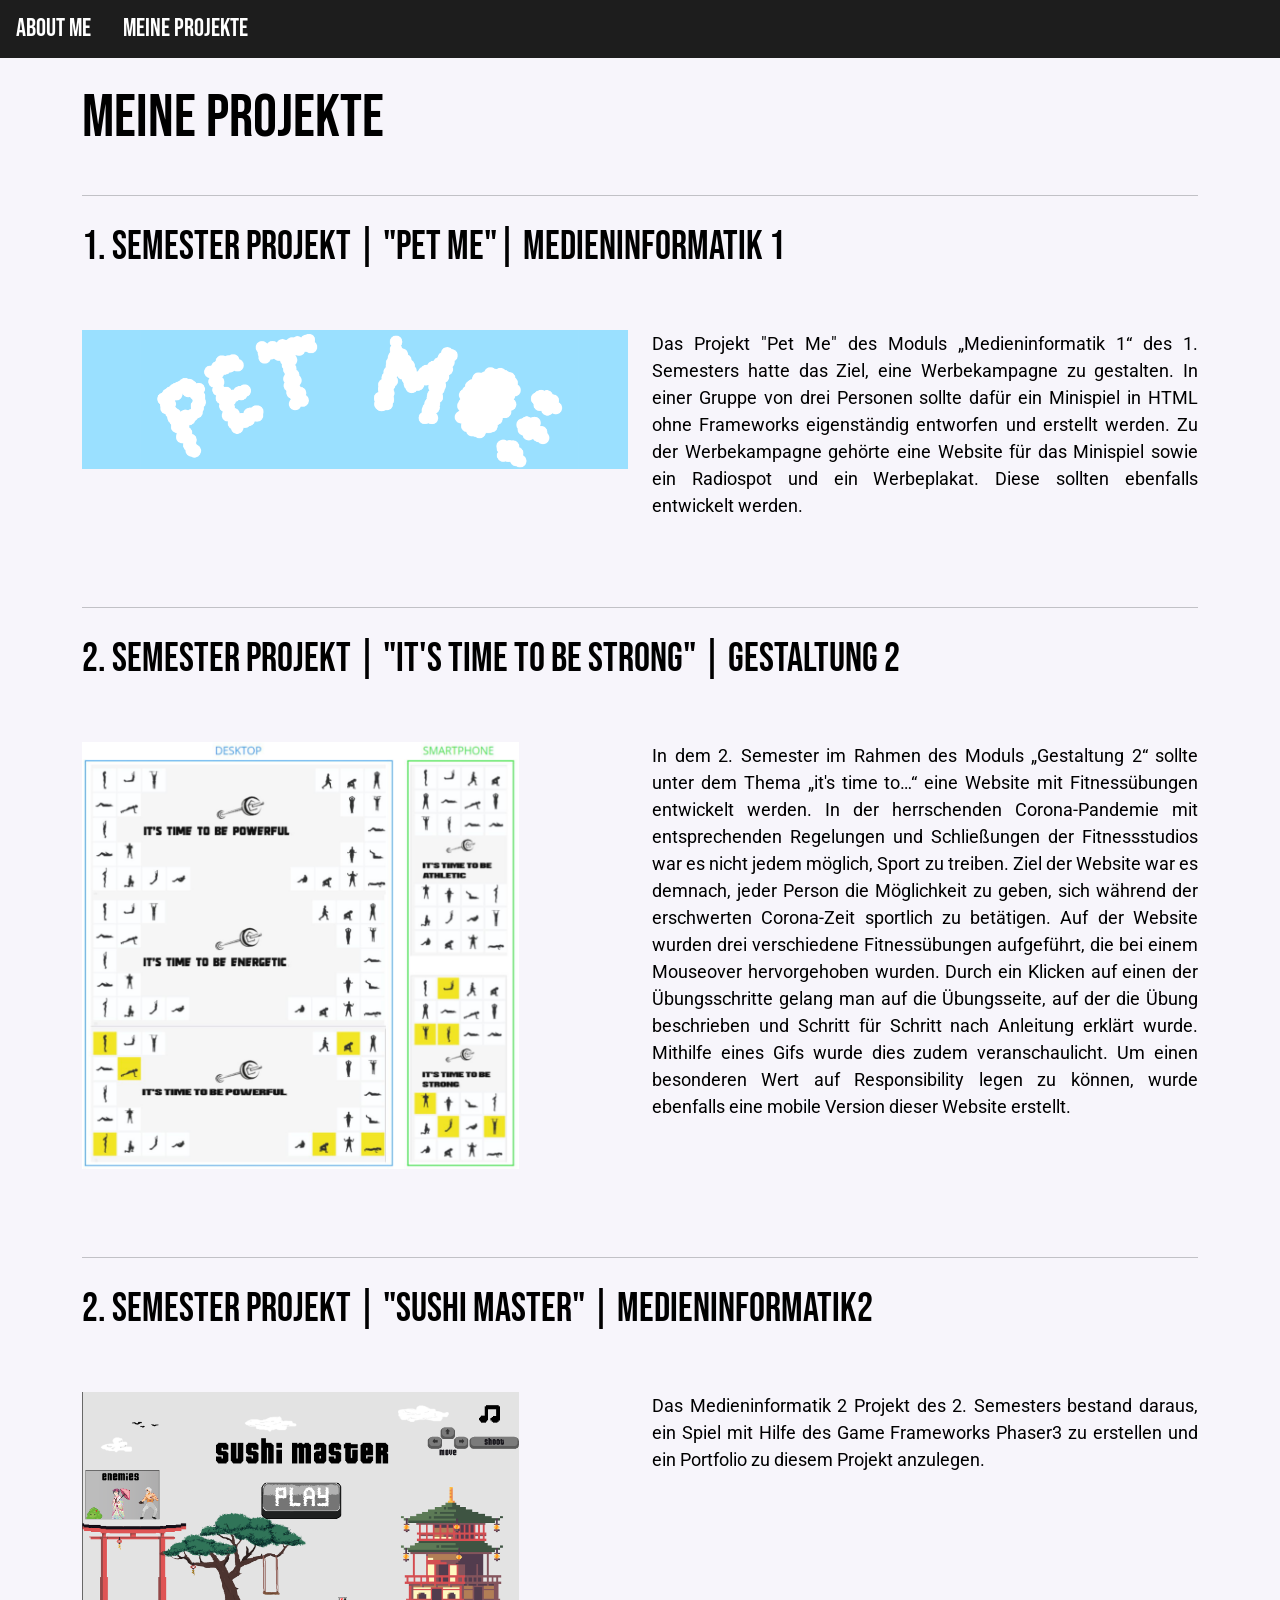
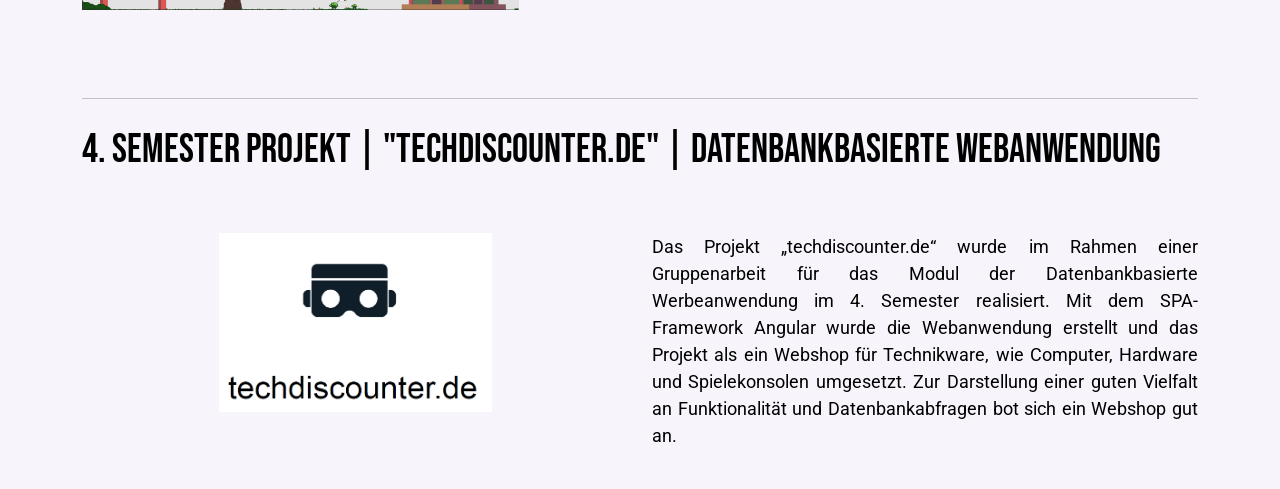
==== projects.html @ 3c86f757 "added portfolio" ====
<!DOCTYPE html>
<html lang="de">
  <head>
    <meta charset="utf-8" />
    <meta name="viewport" content="width=device-width, initial-scale=1.0" />
    <link
      href="https://cdn.jsdelivr.net/npm/bootstrap@5.0.2/dist/css/bootstrap.min.css"
      rel="stylesheet"
      integrity="sha384-EVSTQN3/azprG1Anm3QDgpJLIm9Nao0Yz1ztcQTwFspd3yD65VohhpuuCOmLASjC"
      crossorigin="anonymous"
    />
    <link href="css/hover.css" rel="stylesheet" media="all" />
    <script
      src="https://cdn.jsdelivr.net/npm/bootstrap@5.0.2/dist/js/bootstrap.bundle.min.js"
      integrity="sha384-MrcW6ZMFYlzcLA8Nl+NtUVF0sA7MsXsP1UyJoMp4YLEuNSfAP+JcXn/tWtIaxVXM"
      crossorigin="anonymous"
    ></script>
    <link rel="stylesheet" href="css/styles.css" />

    <title>Portfolio Mi2 Robert Nor</title>
  </head>

  <ul class="header headerul">
    <li><a class="hvr-sweep-to-right" href="index.html">About me</a></li>
    <li>
      <a class="hvr-sweep-to-right" href="projects.html">Meine Projekte</a>
    </li>
  </ul>

  <body class="bodybg">
    <div class="container">
      <div class="row">
        <p class="headline">Meine Projekte</p>
      </div>

      <hr />

      <div class="row">
        <div class="col homeheader">
          <a class="projectlinks" href="MI1/game2.html"
            >1. Semester Projekt | "Pet Me"| Medieninformatik 1
          </a>
        </div>
      </div>
      <br />
      <br />

      <div class="row">
        <div class="col">
          <img src="img/mi1Projekt.png" alt="mi1website" width="100%" />
        </div>
        <div class="col text">
          Das Projekt "Pet Me" des Moduls „Medieninformatik 1“ des 1. Semesters
          hatte das Ziel, eine Werbekampagne zu gestalten. In einer Gruppe von
          drei Personen sollte dafür ein Minispiel in HTML ohne Frameworks
          eigenständig entworfen und erstellt werden. Zu der Werbekampagne
          gehörte eine Website für das Minispiel sowie ein Radiospot und ein
          Werbeplakat. Diese sollten ebenfalls entwickelt werden.
        </div>
      </div>
      <br />
      <br />
      <br />

      <hr />

      <div class="row">
        <div class="col homeheader">
          <a class="projectlinks" href="gest2/desktop.html"
            >2. Semester Projekt | "It's time to be Strong" | Gestaltung 2
          </a>
        </div>
      </div>

      <br />
      <br />

      <div class="row">
        <div class="col">
          <img src="img/gestaltung2.png" alt="gestaltung2website" width="80%" />
        </div>
        <div class="col text">
          In dem 2. Semester im Rahmen des Moduls „Gestaltung 2“ sollte unter
          dem Thema „it's time to…“ eine Website mit Fitnessübungen entwickelt
          werden. In der herrschenden Corona-Pandemie mit entsprechenden
          Regelungen und Schließungen der Fitnessstudios war es nicht jedem
          möglich, Sport zu treiben. Ziel der Website war es demnach, jeder
          Person die Möglichkeit zu geben, sich während der erschwerten
          Corona-Zeit sportlich zu betätigen. Auf der Website wurden drei
          verschiedene Fitnessübungen aufgeführt, die bei einem Mouseover
          hervorgehoben wurden. Durch ein Klicken auf einen der Übungsschritte
          gelang man auf die Übungsseite, auf der die Übung beschrieben und
          Schritt für Schritt nach Anleitung erklärt wurde. Mithilfe eines Gifs
          wurde dies zudem veranschaulicht. Um einen besonderen Wert auf
          Responsibility legen zu können, wurde ebenfalls eine mobile Version
          dieser Website erstellt.
        </div>
      </div>

      <br />
      <br />
      <br />
      <hr />

      <div class="row">
        <div class="col homeheader">
          <a class="projectlinks" href="mi2.html"
            >2. Semester Projekt | "Sushi Master" | Medieninformatik2
          </a>
        </div>
      </div>

      <br />
      <br />

      <div class="row">
        <div class="col">
          <img src="img/mi2Projekt.PNG" alt="gestaltung2website" width="80%" />
        </div>
        <div class="col text">
          Das Medieninformatik 2 Projekt des 2. Semesters bestand daraus, ein
          Spiel mit Hilfe des Game Frameworks Phaser3 zu erstellen und ein
          Portfolio zu diesem Projekt anzulegen.
        </div>
      </div>

      <br />
      <br />
      <br />
      <hr />

      <div class="row">
        <div class="col homeheader">
          4. Semester Projekt | "techdiscounter.de" | Datenbankbasierte
          Webanwendung
        </div>
      </div>
      <br />
      <br />

      <div class="row">
        <div class="col links">
          <img
            src="img/datenbankenProjektBanner.PNG"
            alt="techdiscountericon"
            width="50%"
          />
        </div>
        <div class="col text">
          Das Projekt „techdiscounter.de“ wurde im Rahmen einer Gruppenarbeit
          für das Modul der Datenbankbasierte Werbeanwendung im 4. Semester
          realisiert. Mit dem SPA-Framework Angular wurde die Webanwendung
          erstellt und das Projekt als ein Webshop für Technikware, wie
          Computer, Hardware und Spielekonsolen umgesetzt. Zur Darstellung einer
          guten Vielfalt an Funktionalität und Datenbankabfragen bot sich ein
          Webshop gut an.
        </div>
      </div>
    </div>
    <br />
    <p></p>
  </body>
</html>
---- css/styles.css ----
@import url('https://fonts.googleapis.com/css2?family=Roboto&display=swap');
@import url('https://fonts.googleapis.com/css2?family=Bebas+Neue&display=swap');

.bodybg {
  background-color: #F7F5FB;
}

.headerul {
  font-family: 'Bebas Neue', cursive;
  font-size: 25px;
  list-style-type: none;
  margin: 0;
  padding: 0;
  overflow: hidden;


}

/*Headline Portfolio*/
.headline {
  font-family: 'Bebas Neue', cursive;
  font-size: 60px;
  color: #000000;
  margin-top: 15px;
}

.header {
  background-color: #1d1d1d;
}

.homeheader {
  font-family: 'Bebas Neue', cursive;
  font-size: 40px;
  color: #000000;
}


.links {
  text-align: center;
  font-size: 20px;
}

.links a {
  text-decoration: none;
  color: inherit;

}

.links p {
  padding: 0px 50px;
}


li {
  float: left;
}

li a {
  display: block;
  color: white;
  text-align: center;
  padding: 10px 16px;
  text-decoration: none;
}

li a:hover {
  background-color: #111;

}

img {
  max-width: 100%;
  height: auto;
}

.area {
  border-style: groove;
}

/* Basic text of the website*/

.text {
  font-family: "Roboto", sans-serif;
  font-size: 18px;
  color: #000000;
  text-align: justify;
}

.projecttitle {
  font-size: 30px;
  font-weight: 700;
  text-align: left;
}

.col {
  margin-top: 5px;
}

footer {
  list-style-type: none;
  border-top: 1px solid black;
  color: black;
  clear: both;
  position: relative;
  height: 25px;
  bottom: 0;

}

.programmlogo {
  float: left;
}

.source {
  font-size: 20px;
  text-align: center;
  margin-top: 20px;
}

.sourceheader {
  font-family: 'Bebas Neue', cursive;
  font-size: 40px;
  font-weight: 500;

}

.sourcetext{
  font-family: "Roboto", sans-serif;
  font-size: 20px;
}

.aboutmeheader {
  font-family: 'Bebas Neue', cursive;
  font-size: 35px;

}


.aboutmeheader2 { 
  font-family: 'Bebas Neue', cursive;
  font-size: 25px;

}

.skills {
  display: block;
  margin-left: auto;
  margin-right: auto;
}

.projectdesign {
  font-family: "Roboto", sans-serif;
  font-size: 25px;
  font-weight: 700;
  text-align: left;
  color: black;
}

footer{
  font-family: "Roboto", sans-serif;
  
}
.projectlinks {
  text-decoration: none;
  color: inherit;

}
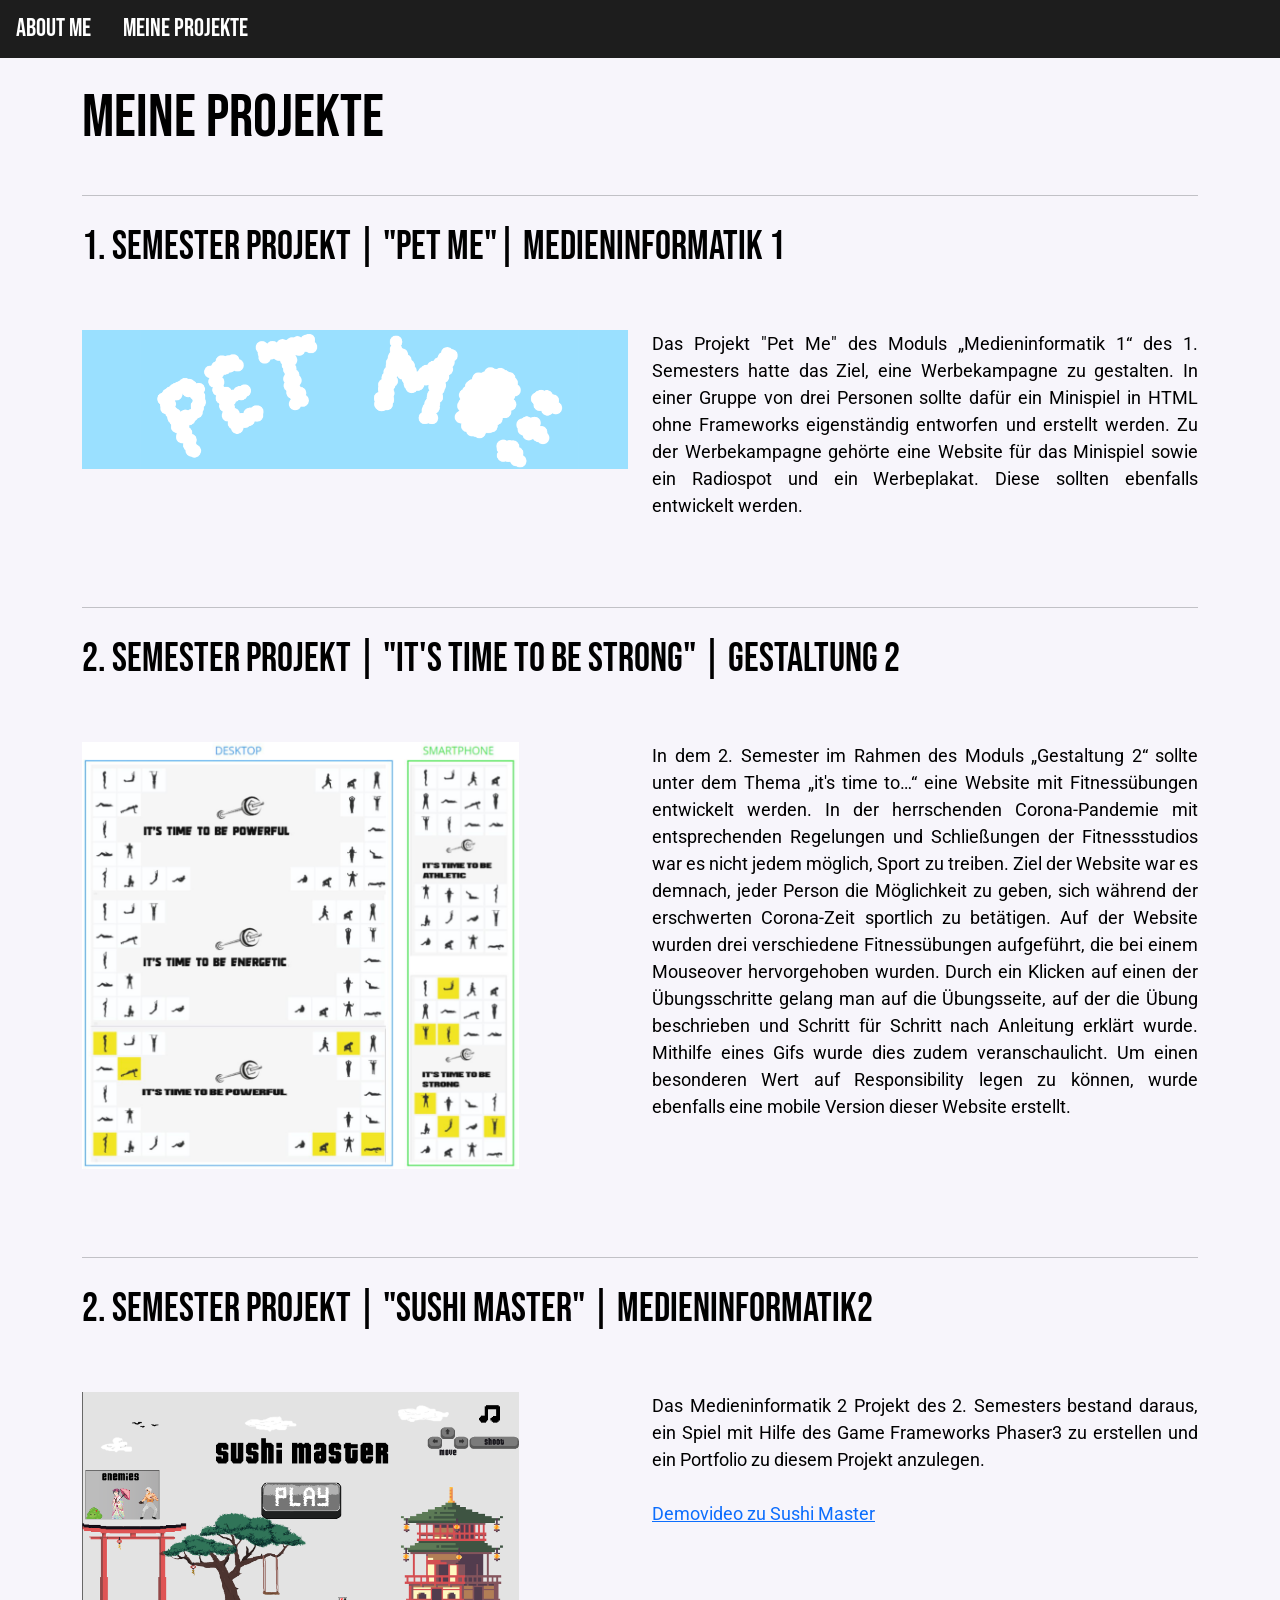
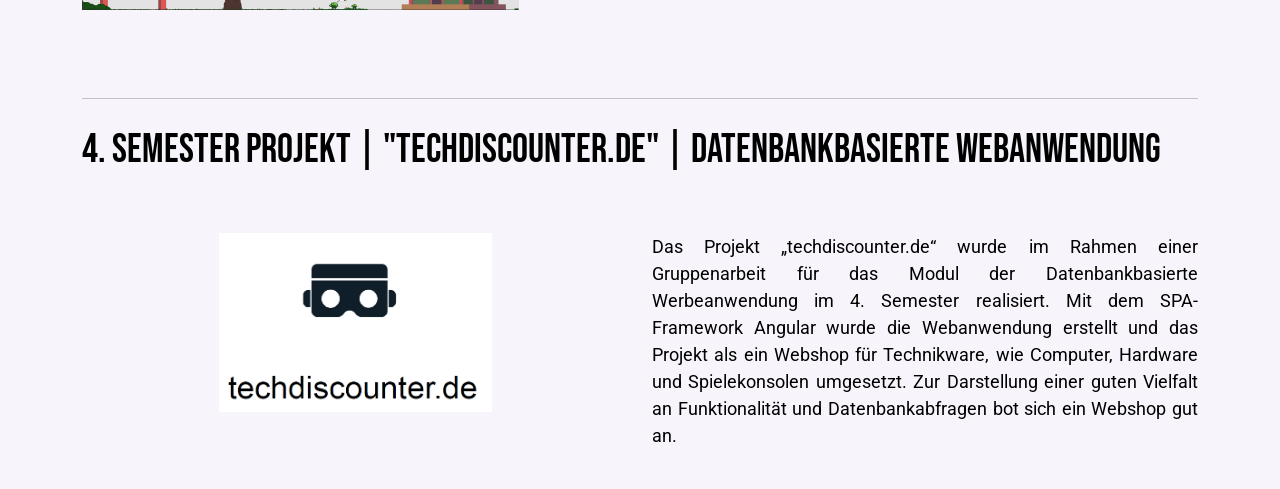
==== commit b4ee0b41: "Update projects.html" ====
--- a/projects.html
+++ b/projects.html
@@ -121,6 +121,11 @@
           Das Medieninformatik 2 Projekt des 2. Semesters bestand daraus, ein
           Spiel mit Hilfe des Game Frameworks Phaser3 zu erstellen und ein
           Portfolio zu diesem Projekt anzulegen.
+          <br />
+          <br />
+          <a href="https://youtu.be/zcNRHK7FK60" target="_blank"
+            >Demovideo zu Sushi Master</a
+          >
         </div>
       </div>
 
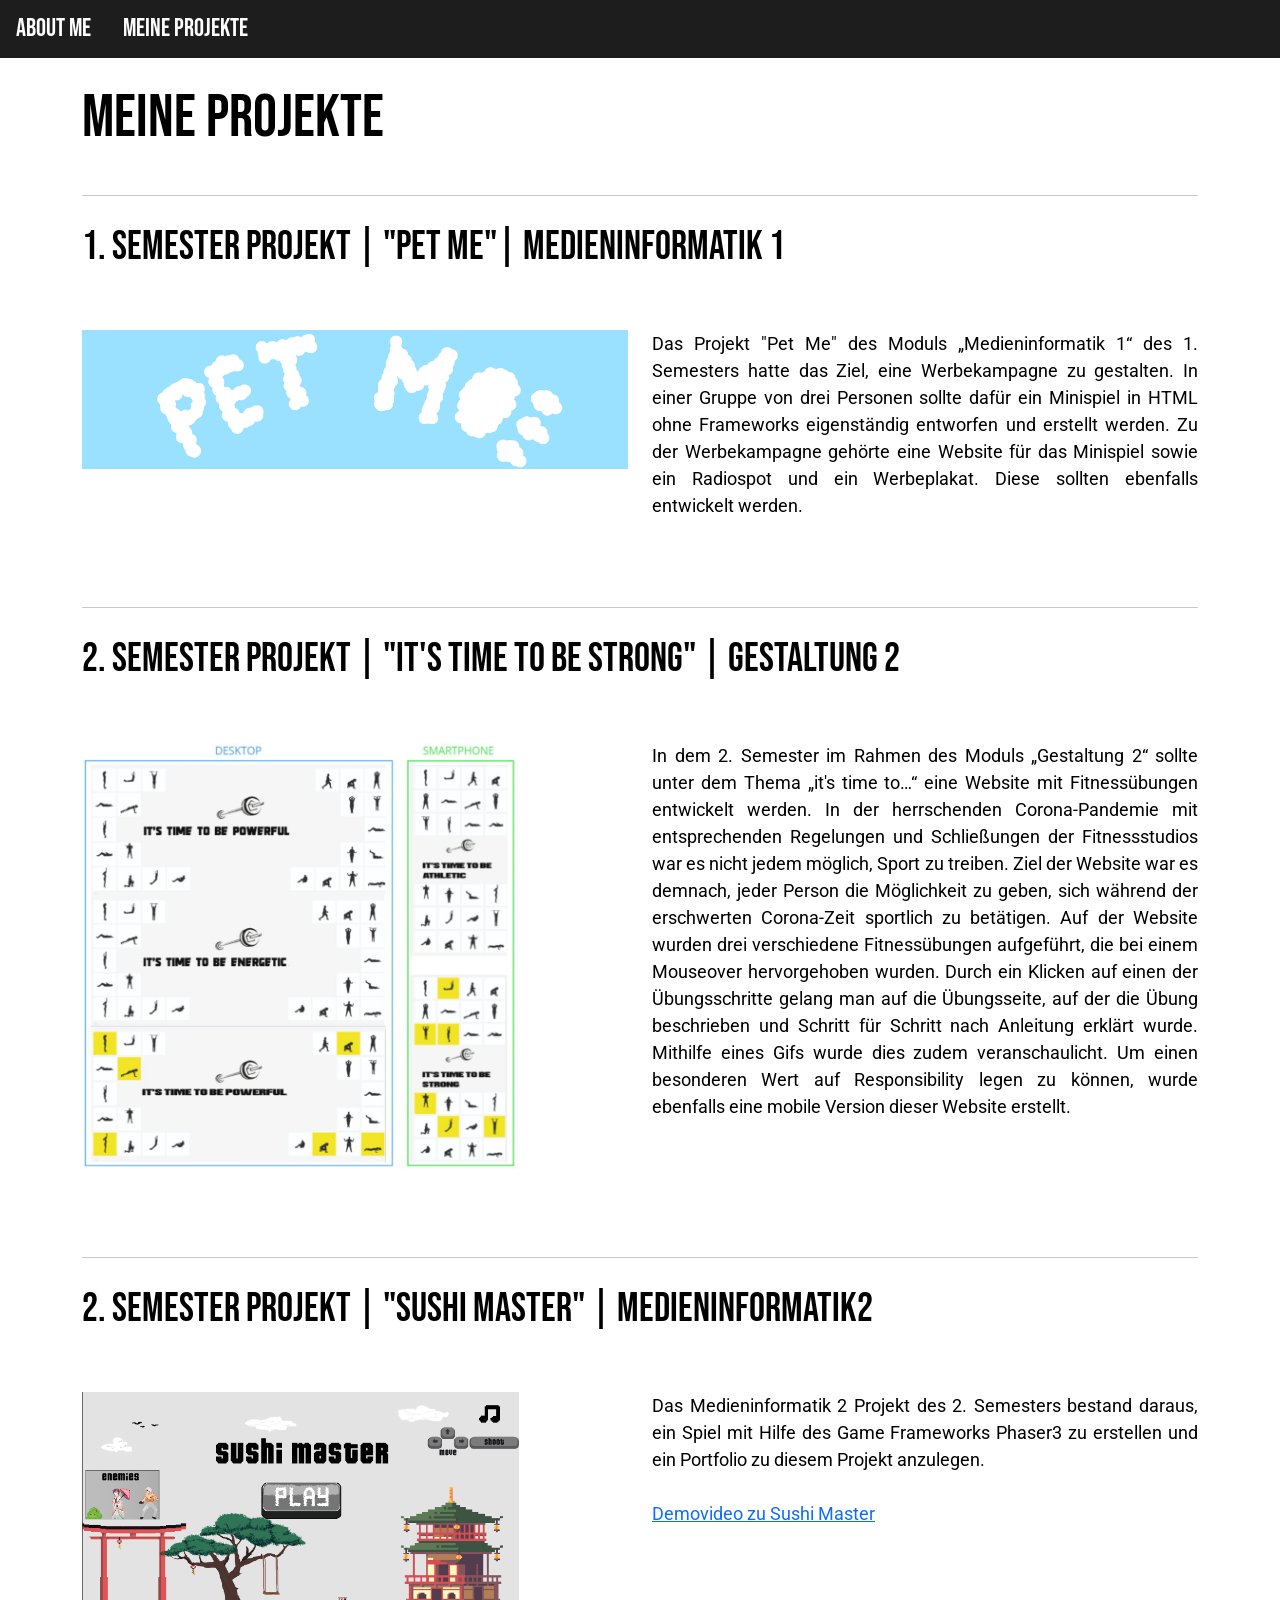
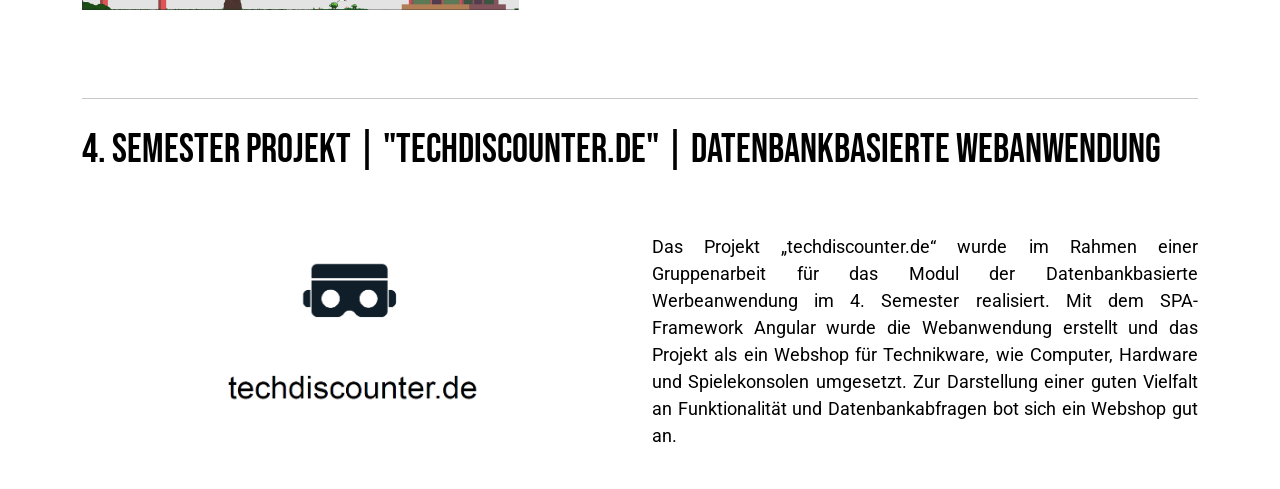
==== commit 1d690352: "added new bg aboutme" ====
--- a/projects.html
+++ b/projects.html
@@ -27,7 +27,7 @@
     </li>
   </ul>
 
-  <body class="bodybg">
+  <body class="bodybg ">
     <div class="container">
       <div class="row">
         <p class="headline">Meine Projekte</p>
@@ -124,7 +124,7 @@
           <br />
           <br />
           <a href="https://youtu.be/zcNRHK7FK60" target="_blank"
-            >Demovideo zu Sushi Master</a
+            >Demovideo zu Sushi Master </a
           >
         </div>
       </div>
--- a/css/styles.css
+++ b/css/styles.css
@@ -2,7 +2,7 @@
 @import url('https://fonts.googleapis.com/css2?family=Bebas+Neue&display=swap');
 
 .bodybg {
-  background-color: #F7F5FB;
+  background-image: url("./pattern.svg");
 }
 
 .headerul {
@@ -139,6 +139,10 @@
 .aboutmeheader2 { 
   font-family: 'Bebas Neue', cursive;
   font-size: 25px;
+  color:white;
+  -webkit-text-stroke: 1px black;
+ 
+
 
 }
 
@@ -164,4 +168,9 @@
   text-decoration: none;
   color: inherit;
 
+}
+
+.bgabout {
+  background: rgb(65,67,69);
+  background: linear-gradient(180deg, rgba(65,67,69,1) 0%, rgba(35,37,38,1) 100%);
 }
